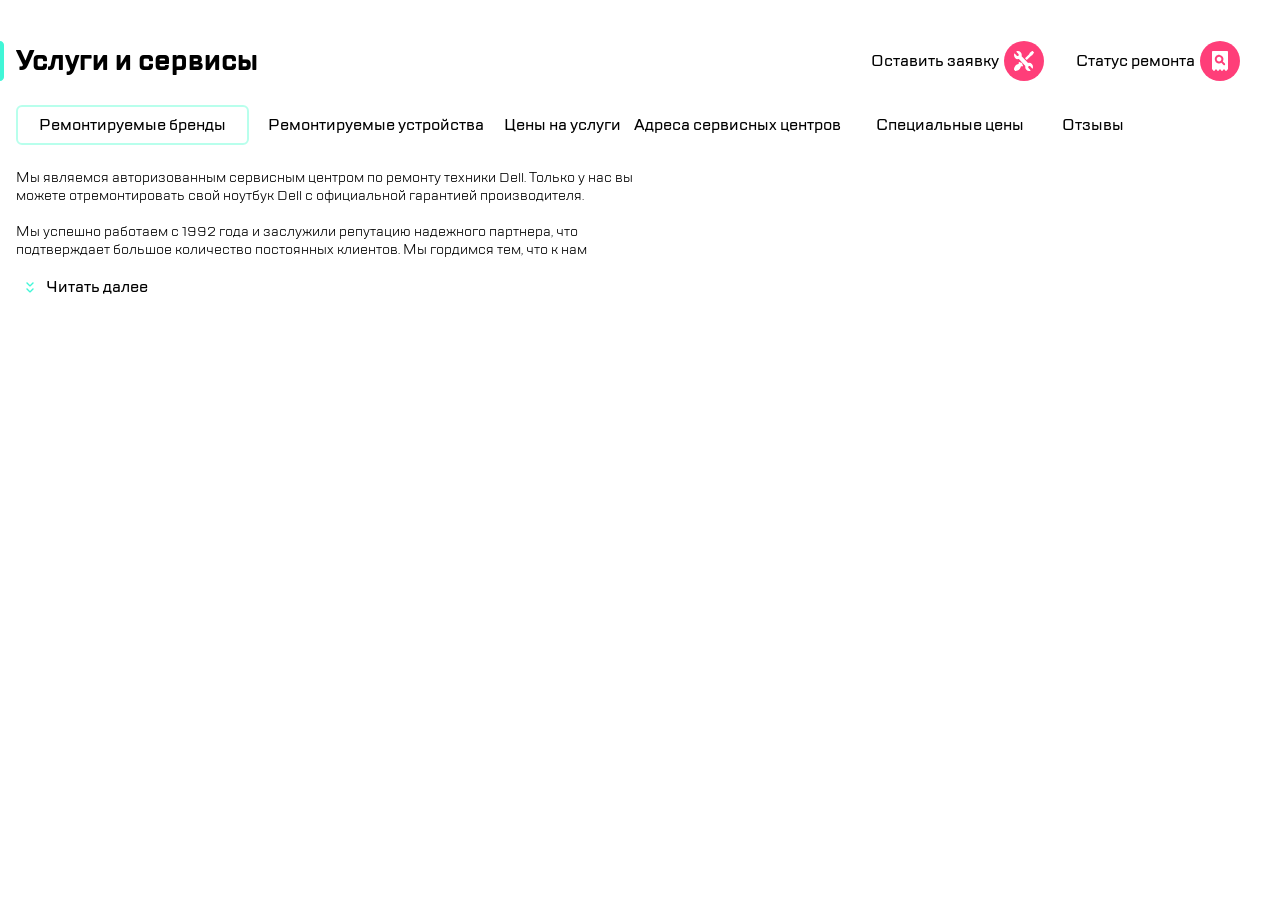
==== index.html @ bc21b7d5 "Initial commit" ====
<html lang="ru" xmlns="http://www.w3.org/1999/html">
<head>
    <meta charset="UTF-8">
    <title>тест</title>
    <link href="style.css" rel="stylesheet"/>
    <meta content="text/html;charset=UTF-8" http-equiv="Content-type"/>
    <meta name="viewport" content="width=device-width, initial-scale=1.0">
</head>
<body>
<header class="header">
<nav class="nav-bar">

    <div class="nav-bar__left-menu">
    <div class="nav-bar__burger">
        <button class="burger-button" aria-label="Menu">
            <img src="img/icon.svg" alt="">
        </button>
    </div>
    <div class="nav-bar__logo"></div>

    </div>
    <div class="nav-bar__right-menu">

       <div class="nav-bar__telephone">
           <button class="telephone-button" aria-label="Telephone button">
               <img src="img/telephone.svg" alt="">
           </button>
       </div>

        <div class="nav-bar__messages">
            <button class="messages-button" aria-label="messages button">
                <img src="img/messages.svg" alt="">
            </button>
        </div>

        <div class="nav-bar__contact">
            <button class="contact-button" aria-label="contact button">
                <img src="img/contact.svg" alt="">
            </button>
        </div>

    <div class="nav-bar__repair">
        <button class="repair-button" aria-label="Repair button">
            <img src="img/Grouprepair.svg" alt="">
        </button>
    </div>

    <div class="nav-bar__check">
        <button class="check-status-button" aria-label="Check status button">
            <img src="img/repair.svg" alt="">
        </button>
    </div>
    </div>
</nav>
</header>

<main class="main">
<div class="title">
    <div class="title__left">
        <div class="title__effect"></div>
        <span class="title__text">Услуги и сервисы</span>
    </div>
    <div class="title__right">
        <div class="title__repair">
            <button class="title__repair-button" aria-label="Repair button">
                <span class="title__repair-button-text" >Оставить заявку</span>
                <span class="title__repair-button-logo-background">
                    <img src="img/Grouprepair.svg" alt="">
                </span>

            </button>
        </div>
        <div class="title__check">
            <button class="title__check-status-button" aria-label="Check status button">
                <span class="title__check-status-button-text" >Статус ремонта</span>
                <span class="title__check-status-button-logo-background">
                <img src="img/repair.svg" alt="">
                </span>
            </button>
        </div>
    </div>
</div>
 <div class="lst-service">
     <span class="lst-service__repaired">Ремонтируемые бренды</span>
     <div class="lst-service__additional-services">Ремонтируемые устройства</div>
     <div class="lst-service__prices">Цены на услуги</div>
     <div class="lst-service__addresses">Адреса сервисных центров</div>
     <div class="lst-service__special-prices">Специальные цены</div>
     <div class="lst-service__reviews">Отзывы</div>
 </div>
<div class="content">
    <div class="content__left">
        <div class="content__description">
        <span>Мы являемся авторизованным сервисным центром по ремонту техники Dell. Только у нас вы можете отремонтировать свой ноутбук Dell с официальной гарантией производителя.</br></br>
            Мы успешно работаем с 1992 года и заслужили репутацию надежного партнера, что подтверждает большое количество постоянных клиентов. Мы гордимся тем, что к нам обращаются по рекомендациям и, в свою очередь, советуют нас родным и близким.</span>

        </div>
        <div class="content__read-more">
        <button class="content__read-more-button" aria-label="read more">
        <img src="img/strelka.svg" alt="">
        <span class="content__read-more-text">Читать далее</span>
        </button>
        </div>
    </div>
     <div class="content__right">
         <div class="content__decorative-image"></div>
    </div>
     </div>
</main>
</body>
</html>
---- style.css ----
* {
  padding: 0;
  margin: 0;
  border: 0;
}

*, *:before, *:after {
  -moz-box-sizing: border-box;
  -webkit-box-sizing: border-box;
  box-sizing: border-box;
}

:focus, :active {
  outline: none;
}

a:focus, a:active {
  outline: none;
}

nav, footer, header, aside {
  display: block;
}

html, body {
  height: 100%;
  width: 100%;
  font-size: 100%;
  line-height: 1;
  font-size: 14px;
  -ms-text-size-adjust: 100%;
  -moz-text-size-adjust: 100%;
  -webkit-text-size-adjust: 100%;
}

input, button, textarea {
  font-family: inherit;
}

input::-ms-clear {
  display: none;
}

button {
  cursor: pointer;
}

button::-moz-focus-inner {
  padding: 0;
  border: 0;
}

a, a:visited {
  text-decoration: none;
}

a:hover {
  text-decoration: none;
}

ul li {
  list-style: none;
}

img {
  vertical-align: top;
}

h1, h2, h3, h4, h5, h6 {
  font-size: inherit;
  font-weight: inherit;
}

@font-face {
  font-family: "TT Lakes Regular";
  src: url("/fonts/TTLakes-Regular.eot");
  src: url("/fonts/TTLakes-Regular.eot?#iefix") format("embedded-opentype"), url("/fonts/TTLakes-Regular.woff") format("woff"), url("/fonts/TTLakes-Regular.ttf") format("truetype");
  font-weight: normal;
  font-style: normal;
}
@font-face {
  font-family: "TT Lakes Medium";
  src: url("/fonts/TTLakes-Medium.eot");
  src: url("/fonts/TTLakes-Medium.eot?#iefix") format("embedded-opentype"), url("/fonts/TTLakes-Medium.woff") format("woff"), url("/fonts/TTLakes-Medium.ttf") format("truetype");
  font-weight: normal;
  font-style: normal;
}
@font-face {
  font-family: "TT Lakes Bold";
  src: url("/fonts/TTLakes-Bold.eot");
  src: url("/fonts/TTLakes-Bold.eot?#iefix") format("embedded-opentype"), url("/fonts/TTLakes-Bold.woff") format("woff"), url("/fonts/TTLakes-Bold.ttf") format("truetype");
  font-weight: normal;
  font-style: normal;
}
html {
  overflow-x: hidden;
}

.header {
  width: 100%;
  height: 88px;
  display: flex;
  flex-direction: row;
  border-bottom: #D9FFF5 solid 1px;
  align-items: center;
  margin-bottom: 24px;
}
.header .nav-bar {
  width: 100%;
  display: flex;
  justify-content: space-between;
  align-items: center;
}
.header .nav-bar__left-menu {
  display: flex;
  width: 100%;
  align-items: center;
}
.header .nav-bar__left-menu .burger-button {
  width: 40px;
  height: 40px;
  background-color: #ff3e79;
  border-radius: 50px;
  margin: 0px 17px 0px 16px;
}
.header .nav-bar__left-menu .nav-bar__logo {
  position: relative;
  width: 97px;
  height: 51px;
  display: flex;
  background-image: url("./img/logo.svg");
}
.header .nav-bar__left-menu .nav-bar__logo:after {
  content: "";
  position: absolute;
  top: 50%;
  left: 100%;
  transform: translateY(-50%);
  width: 2px;
  height: 32px;
  background-color: #eaeaea;
  margin: 0px 20px 0px 17px;
}
.header .nav-bar__right-menu {
  display: flex;
  width: 100%;
  align-items: center;
  justify-content: flex-end;
}
.header .nav-bar__right-menu .telephone-button {
  width: 40px;
  height: 40px;
  background-color: #ff3e79;
  border-radius: 50px;
  margin-right: 16px;
  display: none;
}
.header .nav-bar__right-menu .messages-button {
  width: 40px;
  height: 40px;
  background-color: #ff3e79;
  border-radius: 50px;
  margin-right: 16px;
  display: none;
}
.header .nav-bar__right-menu .contact-button {
  position: relative;
  width: 40px;
  height: 40px;
  background-color: #ff3e79;
  border-radius: 50px;
  margin-right: 16px;
  display: none;
}
.header .nav-bar__right-menu .repair-button {
  width: 40px;
  height: 40px;
  background-color: #ff3e79;
  border-radius: 50px;
  margin-left: 39px;
}
.header .nav-bar__right-menu .check-status-button {
  width: 40px;
  height: 40px;
  background-color: #ff3e79;
  border-radius: 50px;
  margin: 0px 16px 0px 16px;
}

.main {
  display: flex;
  flex-direction: column;
}
.main .title {
  display: flex;
  align-items: center;
  justify-content: space-between;
  min-width: 304px;
  height: 40px;
  margin-bottom: 24px;
}
.main .title .title__left {
  display: flex;
}
.main .title .title__left .title__effect {
  width: 4px;
  height: 40px;
  background-image: url(./img/text-effect.svg);
  margin-right: 12px;
}
.main .title .title__left .title__text {
  font-family: "TT Lakes Bold";
  line-height: 40px;
  font-size: 28px;
}
.main .title .title__right {
  display: none;
  margin-right: 31px;
}
.main .title .title__right .title__repair {
  margin-right: 32px;
}
.main .title .title__right .title__repair-button {
  display: flex;
  align-items: center;
  width: 173px;
  height: 40px;
  background-color: white;
}
.main .title .title__right .title__repair-button .title__repair-button-logo-background {
  display: flex;
  align-items: center;
  justify-content: center;
  margin-left: 5px;
  width: 40px;
  height: 40px;
  background-color: #ff3e79;
  border-radius: 50px;
}
.main .title .title__right .title__repair-button .title__repair-button-text {
  font-family: "TT Lakes Medium";
  font-size: 16px;
  line-height: 24px;
}
.main .title .title__right .title__check-status-button {
  display: flex;
  align-items: center;
  width: 173px;
  height: 40px;
  background-color: white;
}
.main .title .title__right .title__check-status-button .title__check-status-button-text {
  font-family: "TT Lakes Medium";
  font-size: 16px;
  line-height: 24px;
}
.main .title .title__right .title__check-status-button .title__check-status-button-logo-background {
  display: flex;
  align-items: center;
  justify-content: center;
  margin-left: 5px;
  width: 40px;
  height: 40px;
  background-color: #ff3e79;
  border-radius: 50px;
}
.main .lst-service {
  display: flex;
  flex-direction: row;
  margin: 0px 0px 24px 16px;
  font-family: "TT Lakes Medium";
  font-size: 16px;
  line-height: 24px;
  overflow-x: auto;
  overflow-y: hidden;
  text-align: center;
  white-space: nowrap;
  scrollbar-width: none;
}
.main .lst-service::-webkit-scrollbar {
  display: none;
}
.main .lst-service .lst-service__repaired,
.main .lst-service .lst-service__additional-services,
.main .lst-service .lst-service__prices,
.main .lst-service .lst-service__addresses,
.main .lst-service .lst-service__special-prices,
.main .lst-service .lst-service__reviews {
  display: flex;
  align-items: center;
  height: 40px;
  justify-content: center;
  max-width: 100%;
}
.main .lst-service .lst-service__repaired {
  min-width: 233px;
  border: 2px #B8FFEC solid;
  border-radius: 6px;
}
.main .lst-service .lst-service__additional-services {
  min-width: 254px;
}
.main .lst-service .lst-service__prices {
  min-width: 118px;
}
.main .lst-service .lst-service__addresses {
  min-width: 233px;
}
.main .lst-service .lst-service__special-prices {
  min-width: 191px;
}
.main .lst-service .lst-service__reviews {
  min-width: 95px;
}
.main .content {
  height: 322px;
}
.main .content__left .content__description {
  font-family: "TT Lakes Regular";
  font-size: 14px;
  line-height: 18px;
  margin-bottom: 16px;
  overflow-y: hidden;
  height: 90px;
  margin-left: 16px;
}
.main .content__left .content__read-more-button {
  display: flex;
  background-color: white;
  justify-content: space-between;
  align-items: center;
  padding-left: 10px;
  width: 132px;
  height: 24px;
  margin: 0px 0px 16px 16px;
  cursor: pointer;
}
.main .content__left .content__read-more-button .content__read-more-text {
  font-family: "TT Lakes Medium";
  font-size: 16px;
  line-height: 24px;
}
.main .content__right .content__decorative-image {
  width: 320px;
  height: 176px;
  background-image: url("./img/backround.svg");
}

@media (min-width: 580px) {
  .header .nav-bar__right-menu .telephone-button,
  .header .nav-bar__right-menu .messages-button,
  .header .nav-bar__right-menu .contact-button {
    display: inline-block;
  }
  .header .nav-bar__left-menu .burger-button {
    margin-right: 43px;
  }
  .header .nav-bar__left-menu .nav-bar__logo:after {
    left: auto;
    right: 100%;
    margin-right: 20px;
  }
  .header .nav-bar__right-menu .contact-button:after {
    content: "";
    position: absolute;
    top: 50%;
    left: 100%;
    transform: translateY(-50%);
    width: 2px;
    height: 32px;
    background-color: #eaeaea;
    margin-left: 25px;
  }
  .header .nav-bar__right-menu .check-status-button {
    margin: 0px 24px 0px 16px;
  }
}
@media (min-width: 768px) {
  .main .content {
    display: flex;
  }
  .main .content__left {
    width: 55%;
  }
  .main .content__right {
    width: 45%;
    margin: 0px 28px 0px 28px;
  }
  .main .content__right .content__decorative-image {
    width: 100%;
    background-size: cover;
    height: 65%;
  }
}
@media (min-width: 1000px) {
  .main .content__right .content__decorative-image {
    width: 100%;
    background-size: cover;
    height: 100%;
    max-width: 611px;
  }
}
@media (min-width: 1130px) {
  .main .title .title__right {
    display: flex;
  }
  .header {
    display: none;
  }
  .main .title {
    margin-top: 41px;
  }
}

/*# sourceMappingURL=style.css.map */
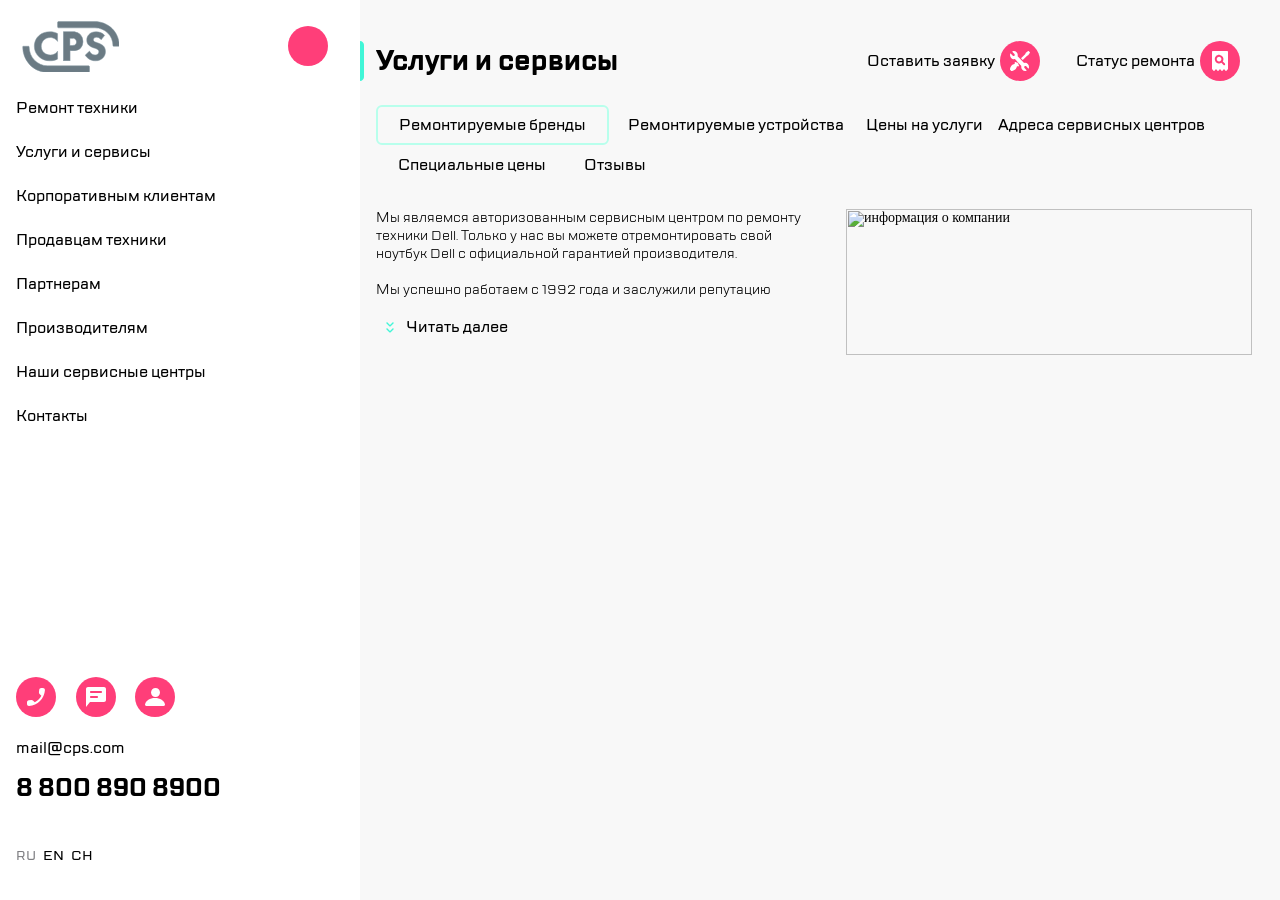
==== commit d2ba54bb: "update" ====
--- a/index.html
+++ b/index.html
@@ -3,109 +3,176 @@
     <meta charset="UTF-8">
     <title>тест</title>
     <link href="style.css" rel="stylesheet"/>
+    <script src="script.js" defer></script>
     <meta content="text/html;charset=UTF-8" http-equiv="Content-type"/>
     <meta name="viewport" content="width=device-width, initial-scale=1.0">
 </head>
 <body>
+<div class="app">
+<div class="left-side">
+    <div class="burger-menu">
+        <div class="container-top">
+            <div class="burger-menu__header">
+                <div class="burger-menu__header-left">
+                    <button class="burger-menu__exit-button" aria-label="кнопка выхода"></button>
+                    <div class="burger-menu__logo"></div>
+                </div>
+                <div class="burger-menu__header-right">
+                    <div class="burger-menu__search">
+                        <button class="burger-menu__search-button" aria-label="кнопка поиска"></button>
+                    </div>
+                </div>
+            </div>
+            <nav class="burger-menu__main">
+                <ul>
+                    <li class="burger-menu__item">
+                        <a href="#" class="burger-menu__link" tabindex="0">Ремонт техники</a>
+                    </li>
+                    <li class="burger-menu__item">
+                        <a href="#" class="burger-menu__link" tabindex="0">Услуги и сервисы</a>
+                    </li>
+                    <li class="burger-menu__item">
+                        <a href="#" class="burger-menu__link" tabindex="0">Корпоративным клиентам</a>
+                    </li>
+                    <li class="burger-menu__item">
+                        <a href="#" class="burger-menu__link" tabindex="0">Продавцам техники</a>
+                    </li>
+                    <li class="burger-menu__item">
+                        <a href="#" class="burger-menu__link" tabindex="0">Партнерам</a>
+                    </li>
+                    <li class="burger-menu__item">
+                        <a href="#" class="burger-menu__link" tabindex="0">Производителям</a>
+                    </li>
+                    <li class="burger-menu__item">
+                        <a href="#" class="burger-menu__link" tabindex="0">Наши сервисные центры</a>
+                    </li>
+                    <li class="burger-menu__item">
+                        <a href="#" class="burger-menu__link" tabindex="0">Контакты</a>
+                    </li>
+                </ul>
+            </nav>
+        </div>
+        <div class="container-bottom">
+            <div class="burger-menu__bottom">
+                <div class="burger-menu__bottom-button">
+                    <button class="telephone-button" aria-label="Telephone button"></button>
+                    <button class="messages-button" aria-label="messages button"></button>
+                    <button class="contact-button" aria-label="contact button"></button>
+                </div>
+                <div class="burger-menu__bottom-mail">
+                    <a href="mailto:mail@cps.com">mail@cps.com</a>
+                </div>
+                <div class="burger-menu__bottom-telephone">
+                    <a href="tel:+88008908900">8 800 890 8900</a>
+                </div>
+                <div class="burger-menu__bottom-languages">
+                    <button class="burger-menu__bottom-languages-item--active" lang="RU">RU</button>
+                    <div class="burger-menu__bottom-languages-item" lang="EN">EN</div>
+                    <div class="burger-menu__bottom-languages-item" lang="CH">CH</div>
+                </div>
+            </div>
+        </div>
+    </div>
+</div>
+<div class="right-side">
 <header class="header">
-<nav class="nav-bar">
+    <nav class="nav-bar">
+        <div class="nav-bar__left-menu">
+            <div class="nav-bar__burger">
+                <button class="burger-button" aria-label="Menu"></button>
+            </div>
+            <div class="nav-bar__logo"></div>
 
-    <div class="nav-bar__left-menu">
-    <div class="nav-bar__burger">
-        <button class="burger-button" aria-label="Menu">
-            <img src="img/icon.svg" alt="">
-        </button>
-    </div>
-    <div class="nav-bar__logo"></div>
+        </div>
+        <div class="nav-bar__right-menu">
 
-    </div>
-    <div class="nav-bar__right-menu">
+            <div class="nav-bar__telephone">
+                <button class="telephone-button" aria-label="Telephone button"></button>
+            </div>
 
-       <div class="nav-bar__telephone">
-           <button class="telephone-button" aria-label="Telephone button">
-               <img src="img/telephone.svg" alt="">
-           </button>
-       </div>
+            <div class="nav-bar__messages">
+                <button class="messages-button" aria-label="messages button"></button>
+            </div>
 
-        <div class="nav-bar__messages">
-            <button class="messages-button" aria-label="messages button">
-                <img src="img/messages.svg" alt="">
-            </button>
+            <div class="nav-bar__contact">
+                <button class="contact-button" aria-label="contact button"></button>
+            </div>
+
+            <div class="nav-bar__repair">
+                <button class="repair-button" aria-label="Repair button"></button>
+            </div>
+
+            <div class="nav-bar__check">
+                <button class="check-status-button" aria-label="Check status button"></button>
+            </div>
         </div>
+    </nav>
 
-        <div class="nav-bar__contact">
-            <button class="contact-button" aria-label="contact button">
-                <img src="img/contact.svg" alt="">
-            </button>
-        </div>
-
-    <div class="nav-bar__repair">
-        <button class="repair-button" aria-label="Repair button">
-            <img src="img/Grouprepair.svg" alt="">
-        </button>
-    </div>
-
-    <div class="nav-bar__check">
-        <button class="check-status-button" aria-label="Check status button">
-            <img src="img/repair.svg" alt="">
-        </button>
-    </div>
-    </div>
-</nav>
 </header>
 
 <main class="main">
-<div class="title">
-    <div class="title__left">
-        <div class="title__effect"></div>
-        <span class="title__text">Услуги и сервисы</span>
-    </div>
-    <div class="title__right">
-        <div class="title__repair">
-            <button class="title__repair-button" aria-label="Repair button">
-                <span class="title__repair-button-text" >Оставить заявку</span>
-                <span class="title__repair-button-logo-background">
-                    <img src="img/Grouprepair.svg" alt="">
-                </span>
-
-            </button>
+    <div class="title">
+        <div class="title__left">
+            <div class="title__effect"></div>
+            <span class="title__text">Услуги и сервисы</span>
         </div>
-        <div class="title__check">
-            <button class="title__check-status-button" aria-label="Check status button">
-                <span class="title__check-status-button-text" >Статус ремонта</span>
-                <span class="title__check-status-button-logo-background">
-                <img src="img/repair.svg" alt="">
-                </span>
-            </button>
+        <div class="title__right">
+            <div class="title__repair">
+                <button class="title__repair-button" aria-label="Repair button">
+                    <span class="title__repair-button-text" >Оставить заявку</span>
+                    <span class="title__repair-button-logo-background"></span>
+                </button>
+            </div>
+            <div class="title__check">
+                <button class="title__check-status-button" aria-label="Check status button">
+                    <span class="title__check-status-button-text" >Статус ремонта</span>
+                    <span class="title__check-status-button-logo-background"></span>
+                </button>
+            </div>
         </div>
     </div>
-</div>
- <div class="lst-service">
-     <span class="lst-service__repaired">Ремонтируемые бренды</span>
-     <div class="lst-service__additional-services">Ремонтируемые устройства</div>
-     <div class="lst-service__prices">Цены на услуги</div>
-     <div class="lst-service__addresses">Адреса сервисных центров</div>
-     <div class="lst-service__special-prices">Специальные цены</div>
-     <div class="lst-service__reviews">Отзывы</div>
- </div>
-<div class="content">
-    <div class="content__left">
-        <div class="content__description">
+    <nav class="lst-service" aria-label="Список услуг">
+        <ul class="lst-service__list">
+            <li class="lst-service__repaired">
+                <a href="#" class="lst-service__link active" aria-label="Ремонтируемые бренды">Ремонтируемые бренды</a>
+            </li>
+            <li class="lst-service__additional-services">
+                <a href="#" class="lst-service__link" aria-label="Ремонтируемые устройства">Ремонтируемые устройства</a>
+            </li>
+            <li class="lst-service__prices">
+                <a href="#" class="lst-service__link" aria-label="Цены на услуги">Цены на услуги</a>
+            </li>
+            <li class="lst-service__addresses">
+                <a href="#" class="lst-service__link" aria-label="Адреса сервисных центров">Адреса сервисных центров</a>
+            </li>
+            <li class="lst-service__special-prices">
+                <a href="#" class="lst-service__link" aria-label="Специальные цены">Специальные цены</a>
+            </li>
+            <li class="lst-service__reviews">
+                <a href="#" class="lst-service__link" aria-label="Отзывы">Отзывы</a>
+            </li>
+        </ul>
+    </nav>
+    <div class="content">
+        <div class="content__left">
+            <article class="content__description">
         <span>Мы являемся авторизованным сервисным центром по ремонту техники Dell. Только у нас вы можете отремонтировать свой ноутбук Dell с официальной гарантией производителя.</br></br>
             Мы успешно работаем с 1992 года и заслужили репутацию надежного партнера, что подтверждает большое количество постоянных клиентов. Мы гордимся тем, что к нам обращаются по рекомендациям и, в свою очередь, советуют нас родным и близким.</span>
-
+            </article>
+            <div class="content__read-more">
+                <button class="content__read-more-button" aria-label="read more">
+                    <span class="content__read-more-text">Читать далее</span>
+                </button>
+            </div>
         </div>
-        <div class="content__read-more">
-        <button class="content__read-more-button" aria-label="read more">
-        <img src="img/strelka.svg" alt="">
-        <span class="content__read-more-text">Читать далее</span>
-        </button>
+        <div class="content__right">
+            <div class="content__decorative-image">
+                <img src="img/backround.jpg" alt="информация о компании" class="content-image">
+            </div>
         </div>
     </div>
-     <div class="content__right">
-         <div class="content__decorative-image"></div>
-    </div>
-     </div>
 </main>
+</div>
+</div>
 </body>
 </html>
--- a/style.css
+++ b/style.css
@@ -94,6 +94,255 @@
 }
 html {
   overflow-x: hidden;
+  background-color: #f8f8f8;
+}
+
+.blur {
+  filter: blur(5px);
+  transition: filter 0.3s ease;
+}
+
+.left-side .burger-menu {
+  display: none;
+  flex-direction: column;
+  justify-content: space-between;
+  position: absolute;
+  top: 0;
+  left: 0;
+  right: 0;
+  min-height: fit-content;
+  height: 100%;
+  width: 320px;
+  background-color: #ffffff;
+  z-index: 2;
+}
+.left-side .burger-menu .container-top {
+  height: fit-content;
+}
+.left-side .burger-menu .container-top .burger-menu__header {
+  display: flex;
+  align-items: center;
+  justify-content: space-between;
+  width: 100%;
+  height: 92px;
+}
+.left-side .burger-menu .container-top .burger-menu__header .burger-menu__header-left {
+  display: flex;
+  align-items: center;
+}
+.left-side .burger-menu .container-top .burger-menu__header .burger-menu__header-left .burger-menu__exit-button {
+  align-content: center;
+  width: 40px;
+  height: 40px;
+  background-color: #ff3e79;
+  border-radius: 50px;
+  margin: 0px 17px 0px 16px;
+  background-image: url("img/exit.svg");
+  background-size: auto;
+  background-position: center;
+  background-repeat: no-repeat;
+  transition: background-color 0.3s, transform 0.2s;
+}
+.left-side .burger-menu .container-top .burger-menu__header .burger-menu__header-left .burger-menu__exit-button:hover {
+  background-color: #fd739e;
+}
+.left-side .burger-menu .container-top .burger-menu__header .burger-menu__header-left .burger-menu__exit-button:active {
+  background-color: #ff024f;
+  transform: scale(0.9);
+}
+.left-side .burger-menu .container-top .burger-menu__header .burger-menu__header-left .burger-menu__exit-button:focus-visible {
+  border: 2px solid #41f6d7;
+}
+.left-side .burger-menu .container-top .burger-menu__header .burger-menu__logo {
+  width: 97px;
+  height: 51px;
+  display: flex;
+  background-image: url("./img/logo.svg");
+}
+.left-side .burger-menu .container-top .burger-menu__header-right {
+  display: flex;
+  align-items: center;
+  margin-right: 16px;
+}
+.left-side .burger-menu .container-top .burger-menu__header-right .burger-menu__search-button {
+  width: 40px;
+  height: 40px;
+  background-color: #ff3e79;
+  border-radius: 50px;
+  background-image: url("img/search.svg");
+  background-size: auto;
+  background-position: center;
+  background-repeat: no-repeat;
+  transition: background-color 0.3s, transform 0.2s;
+}
+.left-side .burger-menu .container-top .burger-menu__header-right .burger-menu__search-button:hover {
+  background-color: #fd739e;
+}
+.left-side .burger-menu .container-top .burger-menu__header-right .burger-menu__search-button:active {
+  background-color: #ff024f;
+  transform: scale(0.9);
+}
+.left-side .burger-menu .container-top .burger-menu__header-right .burger-menu__search-button:focus-visible {
+  border: 2px solid #41f6d7;
+}
+.left-side .burger-menu .burger-menu__main ul {
+  padding: 0;
+  margin: 0;
+  list-style: none;
+}
+.left-side .burger-menu .burger-menu__main .burger-menu__item {
+  width: 100%;
+}
+.left-side .burger-menu .burger-menu__main .burger-menu__item .burger-menu__link {
+  display: block;
+  width: 100%;
+  height: 32px;
+  align-content: center;
+  margin-bottom: 12px;
+  padding-left: 16px;
+  font-family: "TT Lakes Medium";
+  font-size: 16px;
+  line-height: 24px;
+  color: inherit;
+  text-decoration: none;
+  cursor: pointer;
+  position: relative;
+}
+.left-side .burger-menu .burger-menu__main .burger-menu__item .burger-menu__link:before {
+  content: "";
+  position: absolute;
+  top: 0;
+  left: 0;
+  right: 0;
+  bottom: 0;
+  width: 4px;
+  border-left: 4px solid #41f6d7;
+  border-radius: 0 4px 4px 0;
+  pointer-events: none;
+  opacity: 0;
+  transition: opacity 0.2s;
+}
+.left-side .burger-menu .burger-menu__main .burger-menu__item .burger-menu__link:hover {
+  color: #999999;
+  transition-duration: 0.2s;
+}
+.left-side .burger-menu .burger-menu__main .burger-menu__item .burger-menu__link:hover:before {
+  opacity: 1;
+}
+.left-side .burger-menu .burger-menu__main .burger-menu__item .burger-menu__link:focus-visible {
+  border: 2px solid #41f6d7;
+}
+.left-side .burger-menu .burger-menu__main .burger-menu__item .burger-menu__link:active {
+  color: #606060;
+}
+.left-side .burger-menu .container-bottom {
+  height: fit-content;
+  margin-left: 16px;
+}
+.left-side .burger-menu .container-bottom .burger-menu__bottom-button {
+  margin-bottom: 16px;
+}
+.left-side .burger-menu .container-bottom .burger-menu__bottom-button .telephone-button {
+  width: 40px;
+  height: 40px;
+  background-color: #ff3e79;
+  border-radius: 50px;
+  background-image: url("img/telephone.svg");
+  background-size: auto;
+  background-position: center;
+  background-repeat: no-repeat;
+  transition: background-color 0.3s, transform 0.2s;
+}
+.left-side .burger-menu .container-bottom .burger-menu__bottom-button .telephone-button:hover {
+  background-color: #fd739e;
+}
+.left-side .burger-menu .container-bottom .burger-menu__bottom-button .telephone-button:active {
+  background-color: #ff024f;
+  transform: scale(0.9);
+}
+.left-side .burger-menu .container-bottom .burger-menu__bottom-button .telephone-button:focus-visible {
+  border: 2px solid #41f6d7;
+}
+.left-side .burger-menu .container-bottom .burger-menu__bottom-button .messages-button {
+  width: 40px;
+  height: 40px;
+  background-color: #ff3e79;
+  border-radius: 50px;
+  margin-left: 16px;
+  background-image: url("img/messages.svg");
+  background-size: auto;
+  background-position: center;
+  background-repeat: no-repeat;
+  transition: background-color 0.3s, transform 0.2s;
+}
+.left-side .burger-menu .container-bottom .burger-menu__bottom-button .messages-button:hover {
+  background-color: #fd739e;
+}
+.left-side .burger-menu .container-bottom .burger-menu__bottom-button .messages-button:active {
+  background-color: #ff024f;
+  transform: scale(0.9);
+}
+.left-side .burger-menu .container-bottom .burger-menu__bottom-button .messages-button:focus-visible {
+  border: 2px solid #41f6d7;
+}
+.left-side .burger-menu .container-bottom .burger-menu__bottom-button .contact-button {
+  width: 40px;
+  height: 40px;
+  background-color: #ff3e79;
+  border-radius: 50px;
+  margin-left: 16px;
+  background-image: url("img/contact.svg");
+  background-size: auto;
+  background-position: center;
+  background-repeat: no-repeat;
+  transition: background-color 0.3s, transform 0.2s;
+}
+.left-side .burger-menu .container-bottom .burger-menu__bottom-button .contact-button:hover {
+  background-color: #fd739e;
+}
+.left-side .burger-menu .container-bottom .burger-menu__bottom-button .contact-button:active {
+  background-color: #ff024f;
+  transform: scale(0.9);
+}
+.left-side .burger-menu .container-bottom .burger-menu__bottom-button .contact-button:focus-visible {
+  border: 2px solid #41f6d7;
+}
+.left-side .burger-menu .container-bottom .burger-menu__bottom-mail {
+  margin-bottom: 12px;
+}
+.left-side .burger-menu .container-bottom .burger-menu__bottom-mail a {
+  color: black;
+  font-family: "TT Lakes Medium";
+  font-size: 16px;
+  line-height: 24px;
+}
+.left-side .burger-menu .container-bottom .burger-menu__bottom-telephone {
+  margin-bottom: 12px;
+}
+.left-side .burger-menu .container-bottom .burger-menu__bottom-telephone a {
+  color: black;
+  font-family: "TT Lakes Bold";
+  font-size: 24px;
+  line-height: 32px;
+}
+.left-side .burger-menu .container-bottom .burger-menu__bottom-languages {
+  display: flex;
+  margin-bottom: 32px;
+}
+.left-side .burger-menu .container-bottom .burger-menu__bottom-languages .burger-menu__bottom-languages-item--active {
+  color: #7e7e82;
+  background: inherit;
+}
+.left-side .burger-menu .container-bottom .burger-menu__bottom-languages .burger-menu__bottom-languages-item, .left-side .burger-menu .container-bottom .burger-menu__bottom-languages .burger-menu__bottom-languages-item--active {
+  font-family: "TT Lakes Medium";
+  line-height: 24px;
+}
+.left-side .burger-menu .container-bottom .burger-menu__bottom-languages .burger-menu__bottom-languages-item {
+  margin-left: 7px;
+}
+.left-side .burger-menu.active {
+  display: flex;
+  box-shadow: 16px 0px 52px 0px rgba(14, 24, 80, 0.2), -2px 0px 4px 0px rgba(69, 79, 126, 0.02);
 }
 
 .header {
@@ -120,6 +369,10 @@
   width: 40px;
   height: 40px;
   background-color: #ff3e79;
+  background-image: url("img/icon.svg");
+  background-size: auto;
+  background-position: center;
+  background-repeat: no-repeat;
   border-radius: 50px;
   margin: 0px 17px 0px 16px;
 }
@@ -154,6 +407,21 @@
   border-radius: 50px;
   margin-right: 16px;
   display: none;
+  background-image: url("img/telephone.svg");
+  background-size: auto;
+  background-position: center;
+  background-repeat: no-repeat;
+  transition: background-color 0.3s, transform 0.2s;
+}
+.header .nav-bar__right-menu .telephone-button:hover {
+  background-color: #fd739e;
+}
+.header .nav-bar__right-menu .telephone-button:active {
+  background-color: #ff024f;
+  transform: scale(0.9);
+}
+.header .nav-bar__right-menu .telephone-button:focus-visible {
+  border: 2px solid #41f6d7;
 }
 .header .nav-bar__right-menu .messages-button {
   width: 40px;
@@ -162,6 +430,21 @@
   border-radius: 50px;
   margin-right: 16px;
   display: none;
+  background-image: url("img/messages.svg");
+  background-size: auto;
+  background-position: center;
+  background-repeat: no-repeat;
+  transition: background-color 0.3s, transform 0.2s;
+}
+.header .nav-bar__right-menu .messages-button:hover {
+  background-color: #fd739e;
+}
+.header .nav-bar__right-menu .messages-button:active {
+  background-color: #ff024f;
+  transform: scale(0.9);
+}
+.header .nav-bar__right-menu .messages-button:focus-visible {
+  border: 2px solid #41f6d7;
 }
 .header .nav-bar__right-menu .contact-button {
   position: relative;
@@ -171,6 +454,34 @@
   border-radius: 50px;
   margin-right: 16px;
   display: none;
+  background-image: url("img/contact.svg");
+  background-size: auto;
+  background-position: center;
+  background-repeat: no-repeat;
+  transition: background-color 0.3s, transform 0.2s;
+}
+.header .nav-bar__right-menu .contact-button:hover {
+  background-color: #fd739e;
+}
+.header .nav-bar__right-menu .contact-button:active {
+  background-color: #ff024f;
+  transform: scale(0.9);
+}
+.header .nav-bar__right-menu .contact-button:focus-visible {
+  border: 2px solid #41f6d7;
+}
+.header .nav-bar__right-menu .contact-button::after {
+  content: "";
+  position: absolute;
+  top: 50%;
+  left: 100%;
+  transform: translateY(-50%);
+  width: 2px;
+  height: 32px;
+  background-color: #eaeaea;
+  margin-left: 25px;
+  transition: none;
+  pointer-events: none;
 }
 .header .nav-bar__right-menu .repair-button {
   width: 40px;
@@ -178,6 +489,21 @@
   background-color: #ff3e79;
   border-radius: 50px;
   margin-left: 39px;
+  background-image: url("img/Grouprepair.svg");
+  background-size: auto;
+  background-position: center;
+  background-repeat: no-repeat;
+  transition: background-color 0.3s, transform 0.2s;
+}
+.header .nav-bar__right-menu .repair-button:hover {
+  background-color: #fd739e;
+}
+.header .nav-bar__right-menu .repair-button:active {
+  background-color: #ff024f;
+  transform: scale(0.9);
+}
+.header .nav-bar__right-menu .repair-button:focus-visible {
+  border: 2px solid #41f6d7;
 }
 .header .nav-bar__right-menu .check-status-button {
   width: 40px;
@@ -185,6 +511,21 @@
   background-color: #ff3e79;
   border-radius: 50px;
   margin: 0px 16px 0px 16px;
+  background-image: url("img/repair.svg");
+  background-size: auto;
+  background-position: center;
+  background-repeat: no-repeat;
+  transition: background-color 0.3s, transform 0.2s;
+}
+.header .nav-bar__right-menu .check-status-button:hover {
+  background-color: #fd739e;
+}
+.header .nav-bar__right-menu .check-status-button:active {
+  background-color: #ff024f;
+  transform: scale(0.9);
+}
+.header .nav-bar__right-menu .check-status-button:focus-visible {
+  border: 2px solid #41f6d7;
 }
 
 .main {
@@ -223,9 +564,22 @@
 .main .title .title__right .title__repair-button {
   display: flex;
   align-items: center;
-  width: 173px;
-  height: 40px;
-  background-color: white;
+  width: 177px;
+  height: 40px;
+  background-color: #f8f8f8;
+  transition: transform 0.2s;
+}
+.main .title .title__right .title__repair-button:active {
+  transform: scale(0.9);
+}
+.main .title .title__right .title__repair-button:focus-visible {
+  border: 2px solid #41f6d7;
+}
+.main .title .title__right .title__repair-button:hover .title__repair-button-logo-background {
+  background-color: #fd739e;
+}
+.main .title .title__right .title__repair-button:hover .title__repair-button-text {
+  color: #727171;
 }
 .main .title .title__right .title__repair-button .title__repair-button-logo-background {
   display: flex;
@@ -236,23 +590,43 @@
   height: 40px;
   background-color: #ff3e79;
   border-radius: 50px;
+  background-image: url("img/Grouprepair.svg");
+  background-size: auto;
+  background-position: center;
+  background-repeat: no-repeat;
+  transition: background-color 0.3s, transform 0.2s;
 }
 .main .title .title__right .title__repair-button .title__repair-button-text {
   font-family: "TT Lakes Medium";
   font-size: 16px;
   line-height: 24px;
+  transition: color 0.3s, transform 0.2s;
 }
 .main .title .title__right .title__check-status-button {
   display: flex;
   align-items: center;
   width: 173px;
   height: 40px;
-  background-color: white;
+  background-color: #f8f8f8;
+  transition: transform 0.2s;
+}
+.main .title .title__right .title__check-status-button:active {
+  transform: scale(0.9);
+}
+.main .title .title__right .title__check-status-button:focus-visible {
+  border: 2px solid #41f6d7;
+}
+.main .title .title__right .title__check-status-button:hover .title__check-status-button-text {
+  color: #727171;
+}
+.main .title .title__right .title__check-status-button:hover .title__check-status-button-logo-background {
+  background-color: #fd739e;
 }
 .main .title .title__right .title__check-status-button .title__check-status-button-text {
   font-family: "TT Lakes Medium";
   font-size: 16px;
   line-height: 24px;
+  transition: color 0.3s, transform 0.2s;
 }
 .main .title .title__right .title__check-status-button .title__check-status-button-logo-background {
   display: flex;
@@ -263,6 +637,11 @@
   height: 40px;
   background-color: #ff3e79;
   border-radius: 50px;
+  background-image: url("img/repair.svg");
+  background-size: auto;
+  background-position: center;
+  background-repeat: no-repeat;
+  transition: background-color 0.3s, transform 0.2s;
 }
 .main .lst-service {
   display: flex;
@@ -280,28 +659,62 @@
 .main .lst-service::-webkit-scrollbar {
   display: none;
 }
-.main .lst-service .lst-service__repaired,
-.main .lst-service .lst-service__additional-services,
-.main .lst-service .lst-service__prices,
-.main .lst-service .lst-service__addresses,
-.main .lst-service .lst-service__special-prices,
-.main .lst-service .lst-service__reviews {
+.main .lst-service .lst-service__list {
+  position: relative;
+  display: flex;
+  padding: 0;
+  margin: 0;
+  list-style: none;
+}
+.main .lst-service .lst-service__list:after {
+  content: "";
+  position: sticky;
+  top: 0;
+  right: 0;
+  width: 15px;
+  height: 100%;
+  background: rgba(255, 255, 255, 0.9);
+  filter: blur(4px);
+  pointer-events: none;
+  z-index: 1;
+}
+.main .lst-service li {
   display: flex;
   align-items: center;
   height: 40px;
   justify-content: center;
   max-width: 100%;
+  padding: 0;
+  margin: 0;
+}
+.main .lst-service .active {
+  border: 2px #B8FFEC solid;
+  border-radius: 6px;
+}
+.main .lst-service .lst-service__link {
+  display: block;
+  align-content: center;
+  width: 100%;
+  height: 100%;
+  text-decoration: none;
+  color: inherit;
+  padding: 0;
+}
+.main .lst-service .lst-service__link:focus-visible {
+  border: 2px #06daef solid;
+  border-radius: 6px;
+}
+.main .lst-service .lst-service__link:hover {
+  color: #999999;
 }
 .main .lst-service .lst-service__repaired {
   min-width: 233px;
-  border: 2px #B8FFEC solid;
-  border-radius: 6px;
 }
 .main .lst-service .lst-service__additional-services {
   min-width: 254px;
 }
 .main .lst-service .lst-service__prices {
-  min-width: 118px;
+  min-width: 122px;
 }
 .main .lst-service .lst-service__addresses {
   min-width: 233px;
@@ -326,14 +739,17 @@
 }
 .main .content__left .content__read-more-button {
   display: flex;
-  background-color: white;
-  justify-content: space-between;
-  align-items: center;
-  padding-left: 10px;
+  background-color: #f8f8f8;
+  justify-content: end;
+  align-items: center;
   width: 132px;
   height: 24px;
   margin: 0px 0px 16px 16px;
   cursor: pointer;
+  background-image: url("img/strelka.svg");
+  background-size: auto;
+  background-position: 10px;
+  background-repeat: no-repeat;
 }
 .main .content__left .content__read-more-button .content__read-more-text {
   font-family: "TT Lakes Medium";
@@ -343,7 +759,9 @@
 .main .content__right .content__decorative-image {
   width: 320px;
   height: 176px;
-  background-image: url("./img/backround.svg");
+}
+.main .content__right .content__decorative-image .content-image {
+  max-width: 100%;
 }
 
 @media (min-width: 580px) {
@@ -360,17 +778,6 @@
     right: 100%;
     margin-right: 20px;
   }
-  .header .nav-bar__right-menu .contact-button:after {
-    content: "";
-    position: absolute;
-    top: 50%;
-    left: 100%;
-    transform: translateY(-50%);
-    width: 2px;
-    height: 32px;
-    background-color: #eaeaea;
-    margin-left: 25px;
-  }
   .header .nav-bar__right-menu .check-status-button {
     margin: 0px 24px 0px 16px;
   }
@@ -380,10 +787,10 @@
     display: flex;
   }
   .main .content__left {
-    width: 55%;
+    width: 53%;
   }
   .main .content__right {
-    width: 45%;
+    width: 47%;
     margin: 0px 28px 0px 28px;
   }
   .main .content__right .content__decorative-image {
@@ -391,16 +798,17 @@
     background-size: cover;
     height: 65%;
   }
+  .main .content__right .content__decorative-image .content-image {
+    min-width: 360px;
+  }
 }
 @media (min-width: 1000px) {
   .main .content__right .content__decorative-image {
     width: 100%;
-    background-size: cover;
     height: 100%;
-    max-width: 611px;
-  }
-}
-@media (min-width: 1130px) {
+  }
+}
+@media (min-width: 1120px) {
   .main .title .title__right {
     display: flex;
   }
@@ -409,6 +817,55 @@
   }
   .main .title {
     margin-top: 41px;
+    max-width: 100%;
+  }
+  .main .lst-service__list:after {
+    display: none;
+  }
+  .main .content__right .content__decorative-image .content-image {
+    width: 100%;
+    height: auto;
+  }
+  .app {
+    display: flex;
+  }
+  .left-side {
+    display: flex;
+    height: 100vh;
+    min-width: 360px;
+  }
+  .right-side {
+    flex: 1;
+    max-width: calc(100% - 360px);
+  }
+  .main {
+    max-width: 100%;
+  }
+  .main .content {
+    height: fit-content;
+  }
+  .main .lst-service {
+    flex-wrap: wrap;
+    overflow-x: visible;
+  }
+  .main .lst-service .lst-service__list {
+    flex-wrap: wrap;
+  }
+  .left-side .burger-menu {
+    display: flex;
+    width: 360px;
+  }
+  .left-side .burger-menu .container-top .burger-menu__header .burger-menu__header-left {
+    margin-left: 22px;
+  }
+  .left-side .burger-menu .container-top .burger-menu__header .burger-menu__header-left .burger-menu__exit-button {
+    display: none;
+  }
+  .left-side .burger-menu .container-top .burger-menu__header-right {
+    margin-right: 32px;
+  }
+  .left-side .burger-menu .container-bottom .burger-menu__bottom-telephone {
+    margin-bottom: 40px;
   }
 }
 
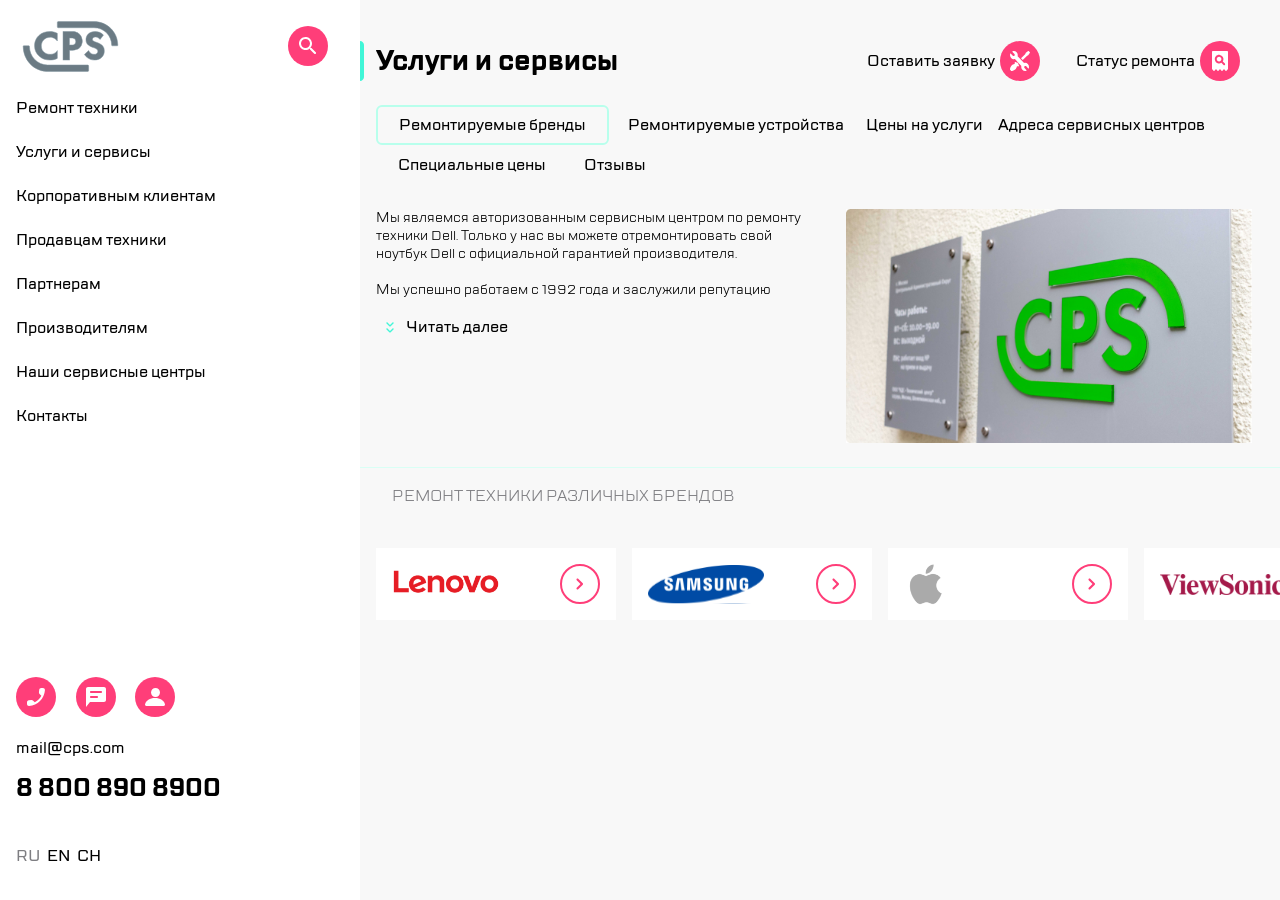
==== commit 8a87b9a1: "update" ====
--- a/index.html
+++ b/index.html
@@ -15,7 +15,7 @@
             <div class="burger-menu__header">
                 <div class="burger-menu__header-left">
                     <button class="burger-menu__exit-button" aria-label="кнопка выхода"></button>
-                    <div class="burger-menu__logo"></div>
+                    <img  class="burger-menu__logo" src="img/logo.svg" alt="логотип компании">
                 </div>
                 <div class="burger-menu__header-right">
                     <div class="burger-menu__search">
@@ -66,9 +66,14 @@
                     <a href="tel:+88008908900">8 800 890 8900</a>
                 </div>
                 <div class="burger-menu__bottom-languages">
-                    <button class="burger-menu__bottom-languages-item--active" lang="RU">RU</button>
-                    <div class="burger-menu__bottom-languages-item" lang="EN">EN</div>
-                    <div class="burger-menu__bottom-languages-item" lang="CH">CH</div>
+                    <input type="radio" id="lang-ru" name="language" class="burger-menu__radio" checked>
+                    <label for="lang-ru" class="burger-menu__bottom-languages-item burger-menu__bottom-languages-item--active">RU</label>
+
+                    <input type="radio" id="lang-en" name="language" class="burger-menu__radio">
+                    <label for="lang-en" class="burger-menu__bottom-languages-item">EN</label>
+
+                    <input type="radio" id="lang-ch" name="language" class="burger-menu__radio">
+                    <label for="lang-ch" class="burger-menu__bottom-languages-item">CH</label>
                 </div>
             </div>
         </div>
@@ -81,7 +86,9 @@
             <div class="nav-bar__burger">
                 <button class="burger-button" aria-label="Menu"></button>
             </div>
-            <div class="nav-bar__logo"></div>
+            <div class="nav-bar__logo">
+                <img  src="img/logo.svg" alt="логотип компании">
+            </div>
 
         </div>
         <div class="nav-bar__right-menu">
@@ -171,6 +178,62 @@
             </div>
         </div>
     </div>
+    <div class="brand-menu">
+        <div class="brand-menu__header">Ремонт техники различных брендов</div>
+        <nav class="brand-menu__body">
+            <ul class="brand-menu__list">
+                <li class="brand-menu__item">
+                    <img class="brand-menu__item-img" src="img/lenovo.svg" alt="lenovo">
+                    <a href="#" class="brand-menu__item-button"></a>
+                </li>
+                <li class="brand-menu__item">
+                    <img class="brand-menu__item-img" src="img/samsung.svg" alt="samsung">
+                    <a href="#" class="brand-menu__item-button"></a>
+                </li>
+                <li class="brand-menu__item">
+                    <img class="brand-menu__item-img" src="img/apple.svg" alt="apple">
+                    <a href="#" class="brand-menu__item-button"></a>
+                </li>
+                <li class="brand-menu__item">
+                    <img class="brand-menu__item-img" src="img/ViewSonic.svg" alt="viewsonic">
+                    <a href="#" class="brand-menu__item-button"></a>
+                </li>
+                <li class="brand-menu__item">
+                    <img class="brand-menu__item-img" src="img/bosch.svg" alt="bosch">
+                    <a href="#" class="brand-menu__item-button"></a>
+                </li>
+                <li class="brand-menu__item">
+                    <img class="brand-menu__item-img" src="img/hp.svg" alt="hp">
+                    <a href="#" class="brand-menu__item-button"></a>
+                </li>
+                <li class="brand-menu__item">
+                    <img class="brand-menu__item-img" src="img/acer.svg" alt="acer">
+                    <a href="#" class="brand-menu__item-button"></a>
+                </li>
+                <li class="brand-menu__item">
+                    <img class="brand-menu__item-img" src="img/sony.svg" alt="sony">
+                    <a href="#" class="brand-menu__item-button"></a>
+                </li>
+                <li class="brand-menu__item">
+                    <img class="brand-menu__item-img" src="img/lenovo.svg" alt="lenovo">
+                    <a href="#" class="brand-menu__item-button"></a>
+                </li>
+                <li class="brand-menu__item">
+                    <img class="brand-menu__item-img" src="img/samsung.svg" alt="samsung">
+                    <a href="#" class="brand-menu__item-button"></a>
+                </li>
+                <li class="brand-menu__item">
+                    <img class="brand-menu__item-img" src="img/apple.svg" alt="apple">
+                    <a href="#" class="brand-menu__item-button"></a>
+                </li>
+            </ul>
+        </nav>
+
+
+
+
+
+    </div>
 </main>
 </div>
 </div>
--- a/style.css
+++ b/style.css
@@ -157,7 +157,6 @@
   width: 97px;
   height: 51px;
   display: flex;
-  background-image: url("./img/logo.svg");
 }
 .left-side .burger-menu .container-top .burger-menu__header-right {
   display: flex;
@@ -329,16 +328,18 @@
   display: flex;
   margin-bottom: 32px;
 }
-.left-side .burger-menu .container-bottom .burger-menu__bottom-languages .burger-menu__bottom-languages-item--active {
+.left-side .burger-menu .container-bottom .burger-menu__bottom-languages .burger-menu__radio {
+  display: none;
+}
+.left-side .burger-menu .container-bottom .burger-menu__bottom-languages .burger-menu__bottom-languages-item {
+  cursor: pointer;
+  margin-right: 7px;
+  font-family: "TT Lakes Medium";
+  font-size: 16px;
+  line-height: 24px;
+}
+.left-side .burger-menu .container-bottom .burger-menu__bottom-languages .burger-menu__radio:checked + .burger-menu__bottom-languages-item {
   color: #7e7e82;
-  background: inherit;
-}
-.left-side .burger-menu .container-bottom .burger-menu__bottom-languages .burger-menu__bottom-languages-item, .left-side .burger-menu .container-bottom .burger-menu__bottom-languages .burger-menu__bottom-languages-item--active {
-  font-family: "TT Lakes Medium";
-  line-height: 24px;
-}
-.left-side .burger-menu .container-bottom .burger-menu__bottom-languages .burger-menu__bottom-languages-item {
-  margin-left: 7px;
 }
 .left-side .burger-menu.active {
   display: flex;
@@ -381,7 +382,6 @@
   width: 97px;
   height: 51px;
   display: flex;
-  background-image: url("./img/logo.svg");
 }
 .header .nav-bar__left-menu .nav-bar__logo:after {
   content: "";
@@ -727,6 +727,8 @@
 }
 .main .content {
   height: 322px;
+  padding-bottom: 24px;
+  border-bottom: 1px #d9fff5 solid;
 }
 .main .content__left .content__description {
   font-family: "TT Lakes Regular";
@@ -762,6 +764,48 @@
 }
 .main .content__right .content__decorative-image .content-image {
   max-width: 100%;
+  max-height: 100%;
+}
+.main .brand-menu {
+  margin-top: 16px;
+}
+.main .brand-menu .brand-menu__header {
+  width: 100%;
+  padding-left: 32px;
+  font-family: "TT Lakes Regular";
+  font-size: 16px;
+  line-height: 24px;
+  color: #7e7e82;
+  text-transform: uppercase;
+  margin-bottom: 40px;
+}
+.main .brand-menu .brand-menu__body {
+  display: flex;
+  margin: 0 0 16px 16px;
+}
+.main .brand-menu .brand-menu__body .brand-menu__list {
+  display: flex;
+  overflow-y: scroll;
+}
+.main .brand-menu .brand-menu__body .brand-menu__list .brand-menu__item {
+  display: flex;
+  justify-content: space-between;
+  align-items: center;
+  min-width: 240px;
+  height: 72px;
+  background-color: #ffffff;
+  padding: 16px;
+  margin-right: 16px;
+}
+.main .brand-menu .brand-menu__body .brand-menu__list .brand-menu__item .brand-menu__item-button {
+  width: 40px;
+  height: 40px;
+  border: 2px solid #ff3e79;
+  border-radius: 20px;
+  background-image: url("img/dropdown.svg");
+  background-size: auto;
+  background-position: center;
+  background-repeat: no-repeat;
 }
 
 @media (min-width: 580px) {
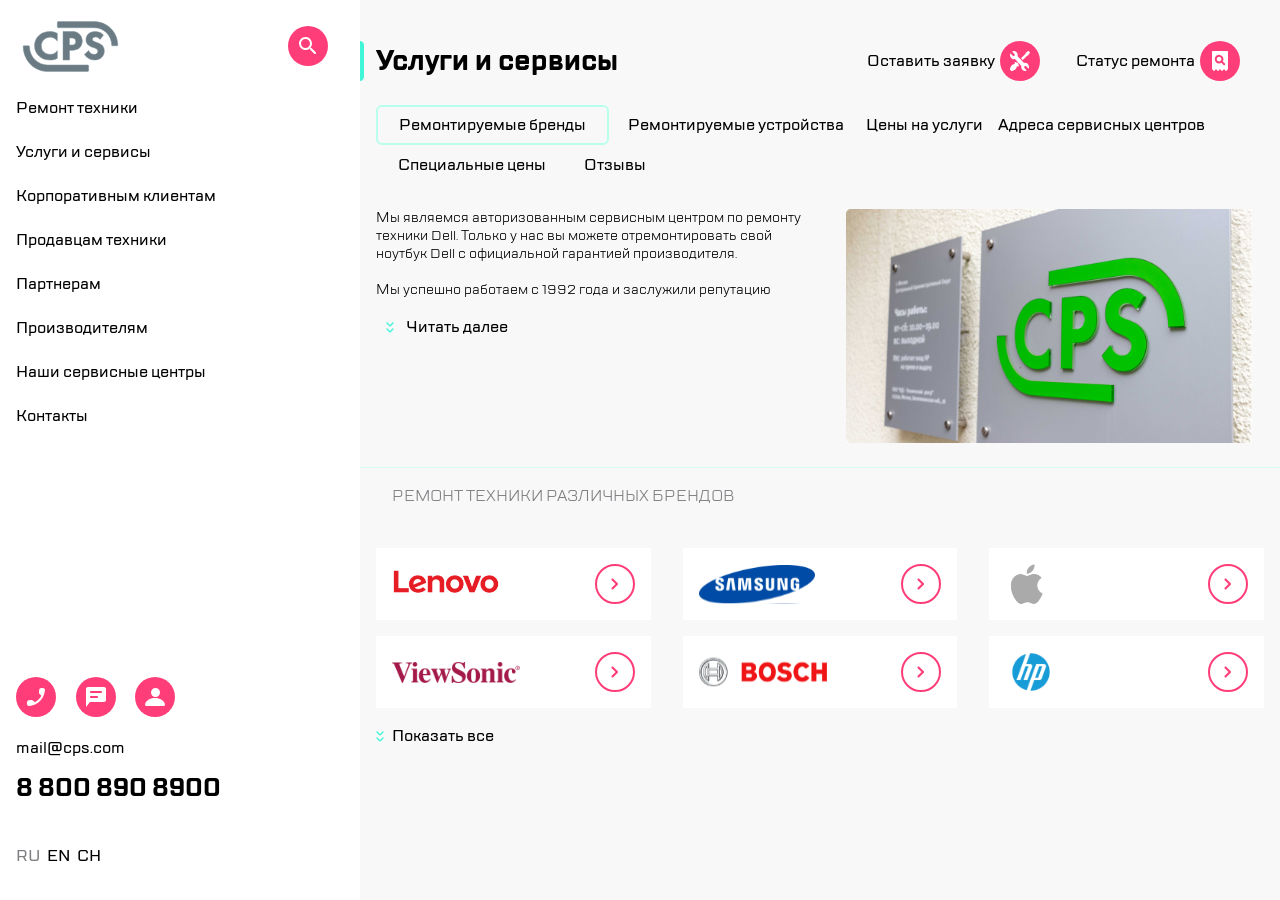
==== commit 8c216773: "update" ====
--- a/index.html
+++ b/index.html
@@ -2,8 +2,11 @@
 <head>
     <meta charset="UTF-8">
     <title>тест</title>
+    <link rel="stylesheet" href="https://unpkg.com/swiper/swiper-bundle.min.css">
     <link href="style.css" rel="stylesheet"/>
-    <script src="script.js" defer></script>
+    <script src="script.js"></script>
+    <script src="https://unpkg.com/swiper/swiper-bundle.min.js"></script>
+    <script src="swiper.js"></script>
     <meta content="text/html;charset=UTF-8" http-equiv="Content-type"/>
     <meta name="viewport" content="width=device-width, initial-scale=1.0">
 </head>
@@ -180,59 +183,58 @@
     </div>
     <div class="brand-menu">
         <div class="brand-menu__header">Ремонт техники различных брендов</div>
-        <nav class="brand-menu__body">
-            <ul class="brand-menu__list">
-                <li class="brand-menu__item">
+        <nav class="brand-menu__body swiper">
+            <ul class="brand-menu__list swiper-wrapper">
+                <li class="brand-menu__item swiper-slide">
                     <img class="brand-menu__item-img" src="img/lenovo.svg" alt="lenovo">
                     <a href="#" class="brand-menu__item-button"></a>
                 </li>
-                <li class="brand-menu__item">
+                <li class="brand-menu__item swiper-slide">
                     <img class="brand-menu__item-img" src="img/samsung.svg" alt="samsung">
                     <a href="#" class="brand-menu__item-button"></a>
                 </li>
-                <li class="brand-menu__item">
+                <li class="brand-menu__item swiper-slide">
                     <img class="brand-menu__item-img" src="img/apple.svg" alt="apple">
                     <a href="#" class="brand-menu__item-button"></a>
                 </li>
-                <li class="brand-menu__item">
+                <li class="brand-menu__item swiper-slide">
                     <img class="brand-menu__item-img" src="img/ViewSonic.svg" alt="viewsonic">
                     <a href="#" class="brand-menu__item-button"></a>
                 </li>
-                <li class="brand-menu__item">
+                <li class="brand-menu__item swiper-slide">
                     <img class="brand-menu__item-img" src="img/bosch.svg" alt="bosch">
                     <a href="#" class="brand-menu__item-button"></a>
                 </li>
-                <li class="brand-menu__item">
+                <li class="brand-menu__item swiper-slide">
                     <img class="brand-menu__item-img" src="img/hp.svg" alt="hp">
                     <a href="#" class="brand-menu__item-button"></a>
                 </li>
-                <li class="brand-menu__item">
+                <li class="brand-menu__item swiper-slide">
                     <img class="brand-menu__item-img" src="img/acer.svg" alt="acer">
                     <a href="#" class="brand-menu__item-button"></a>
                 </li>
-                <li class="brand-menu__item">
+                <li class="brand-menu__item swiper-slide">
                     <img class="brand-menu__item-img" src="img/sony.svg" alt="sony">
                     <a href="#" class="brand-menu__item-button"></a>
                 </li>
-                <li class="brand-menu__item">
+                <li class="brand-menu__item swiper-slide">
                     <img class="brand-menu__item-img" src="img/lenovo.svg" alt="lenovo">
                     <a href="#" class="brand-menu__item-button"></a>
                 </li>
-                <li class="brand-menu__item">
+                <li class="brand-menu__item swiper-slide">
                     <img class="brand-menu__item-img" src="img/samsung.svg" alt="samsung">
                     <a href="#" class="brand-menu__item-button"></a>
                 </li>
-                <li class="brand-menu__item">
+                <li class="brand-menu__item swiper-slide">
                     <img class="brand-menu__item-img" src="img/apple.svg" alt="apple">
                     <a href="#" class="brand-menu__item-button"></a>
                 </li>
             </ul>
+            <div class="swiper-pagination"></div>
         </nav>
-
-
-
-
-
+        <button class="brand-menu__toggle">
+            <span class="toggle-text">Показать все</span>
+        </button>
     </div>
 </main>
 </div>
--- a/style.css
+++ b/style.css
@@ -726,7 +726,7 @@
   min-width: 95px;
 }
 .main .content {
-  height: 322px;
+  height: fit-content;
   padding-bottom: 24px;
   border-bottom: 1px #d9fff5 solid;
 }
@@ -780,18 +780,20 @@
   margin-bottom: 40px;
 }
 .main .brand-menu .brand-menu__body {
+  position: relative;
   display: flex;
   margin: 0 0 16px 16px;
+  height: 104px;
+  overflow: hidden;
 }
 .main .brand-menu .brand-menu__body .brand-menu__list {
   display: flex;
-  overflow-y: scroll;
 }
 .main .brand-menu .brand-menu__body .brand-menu__list .brand-menu__item {
   display: flex;
   justify-content: space-between;
   align-items: center;
-  min-width: 240px;
+  width: 240px;
   height: 72px;
   background-color: #ffffff;
   padding: 16px;
@@ -806,6 +808,49 @@
   background-size: auto;
   background-position: center;
   background-repeat: no-repeat;
+}
+.main .brand-menu .brand-menu__body .swiper-pagination .swiper-pagination-bullet {
+  width: 12px;
+  height: 12px;
+  background: #dddddd;
+  opacity: 1;
+  transition: background 0.3s;
+}
+.main .brand-menu .brand-menu__body .swiper-pagination .swiper-pagination-bullet-active {
+  background: #b5b6bc;
+}
+.main .brand-menu .brand-menu__toggle {
+  display: none;
+  background-color: #f8f8f8;
+  justify-content: center;
+  align-items: center;
+  width: 133px;
+  height: 24px;
+  margin: 0 0 16px 16px;
+  cursor: pointer;
+  position: relative;
+}
+.main .brand-menu .brand-menu__toggle .toggle-text {
+  font-family: "TT Lakes Medium";
+  font-size: 16px;
+  line-height: 24px;
+}
+.main .brand-menu .brand-menu__toggle::before {
+  content: "";
+  width: 8px;
+  height: 11px;
+  background-image: url("img/strelka.svg");
+  background-repeat: no-repeat;
+  background-size: auto;
+  left: 0px;
+  position: absolute;
+  transition: transform 0.5s ease;
+}
+.main .brand-menu .brand-menu__toggle.expanded {
+  width: 88px;
+}
+.main .brand-menu .brand-menu__toggle.expanded::before {
+  transform: rotate(180deg);
 }
 
 @media (min-width: 580px) {
@@ -839,11 +884,28 @@
   }
   .main .content__right .content__decorative-image {
     width: 100%;
-    background-size: cover;
-    height: 65%;
+    height: auto;
   }
   .main .content__right .content__decorative-image .content-image {
     min-width: 360px;
+  }
+  .main .brand-menu .brand-menu__body .swiper-pagination {
+    display: none;
+  }
+  .main .brand-menu .brand-menu__body {
+    height: 160px;
+  }
+  .main .brand-menu .brand-menu__body .brand-menu__list {
+    display: grid;
+    flex-wrap: wrap;
+    grid-template-columns: repeat(3, 1fr);
+    gap: 16px;
+  }
+  .main .brand-menu .brand-menu__body .brand-menu__list .brand-menu__item {
+    width: auto;
+  }
+  .main .brand-menu .brand-menu__toggle {
+    display: flex;
   }
 }
 @media (min-width: 1000px) {
@@ -912,5 +974,13 @@
     margin-bottom: 40px;
   }
 }
+@media (min-width: 1440px) {
+  .main .brand-menu .brand-menu__body .brand-menu__list {
+    display: grid;
+    flex-wrap: wrap;
+    grid-template-columns: repeat(4, 1fr);
+    gap: 16px;
+  }
+}
 
 /*# sourceMappingURL=style.css.map */
